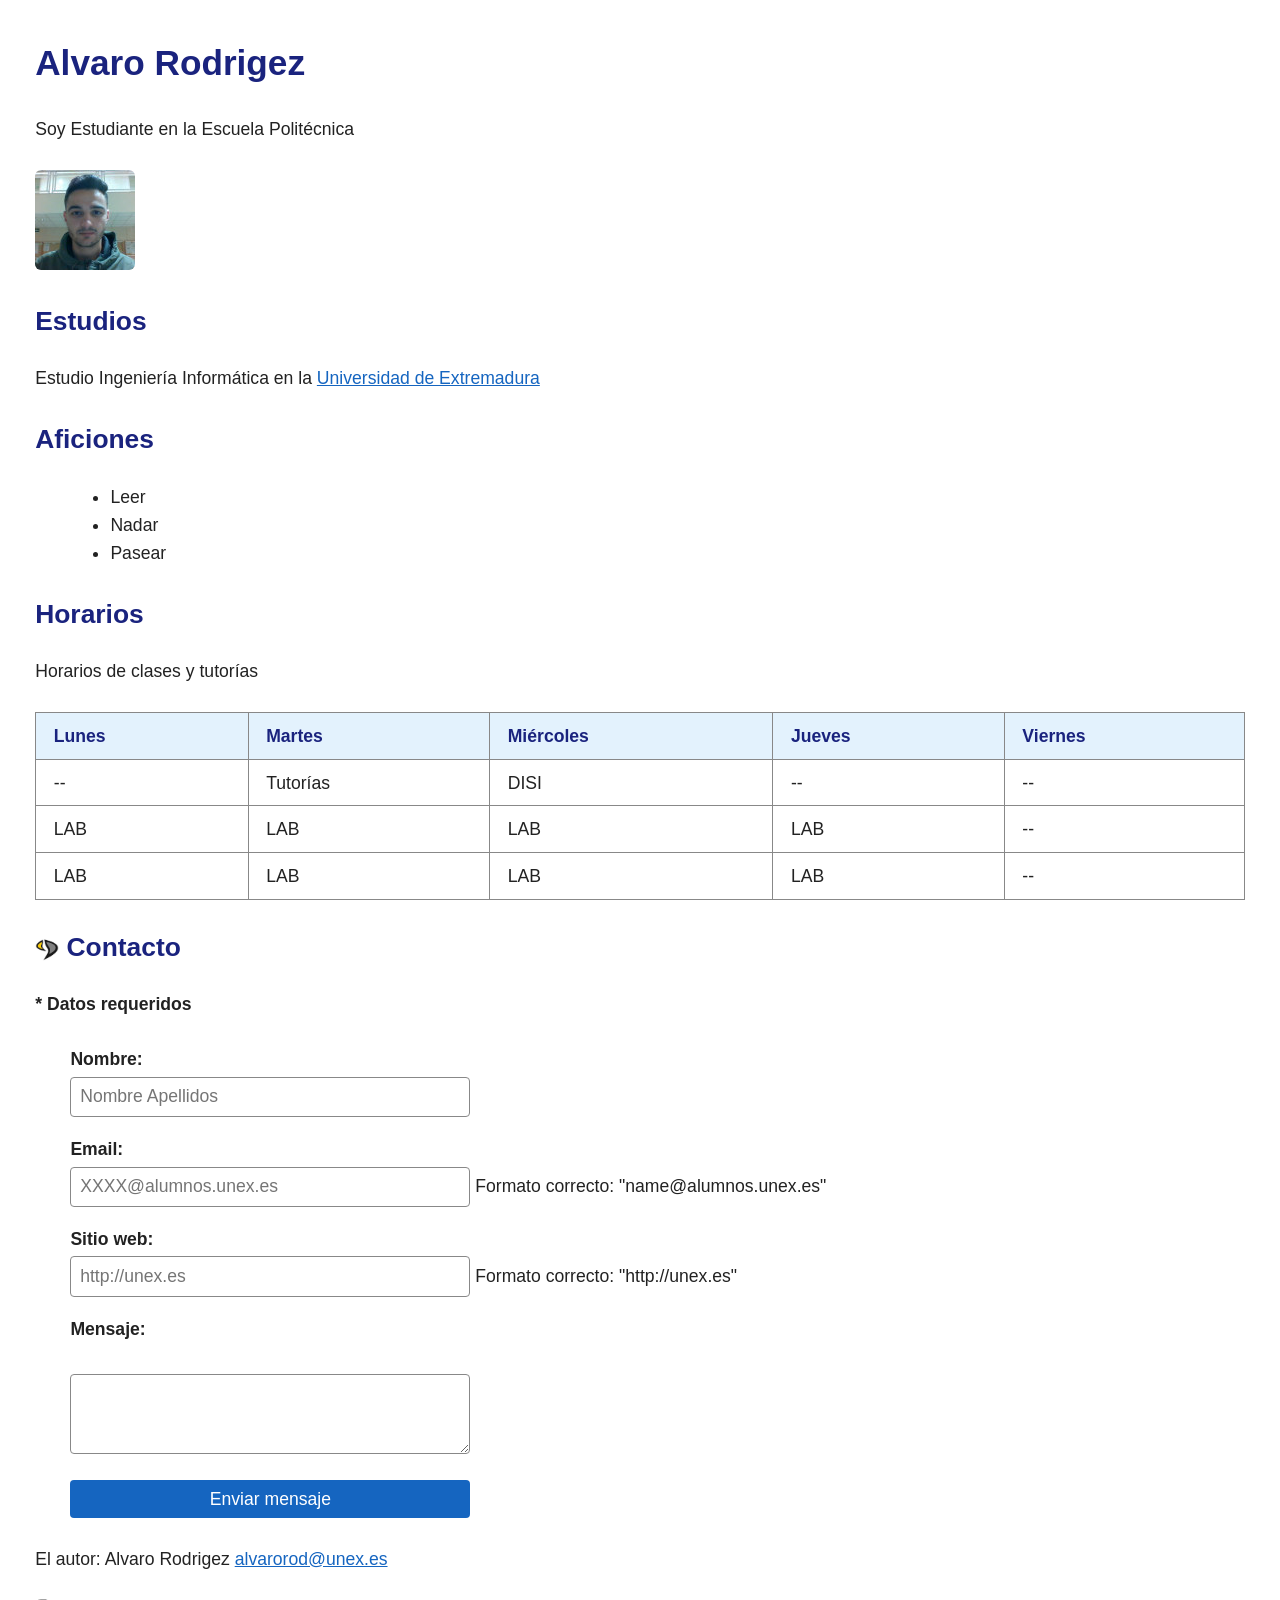
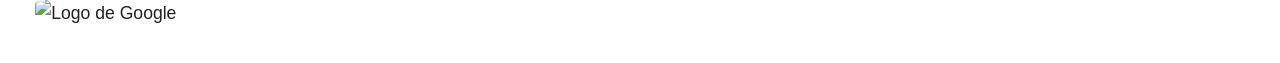
==== PaginasPersonales/PaginaPersonalAlvaroRodrigez.html @ 80b8a4a9 "Primer commit" ====
<!DOCTYPE html>
<html lang="es">
<head>
    <link rel="stylesheet" href="../style.css">
    <title>Pagina Personal Alvaro Rodrigez</title>
    <meta name="viewport" content="width=device-width, initial-scale=1.0">
</head>
<body>
    <h1>Alvaro Rodrigez</h1>
    <p>Soy Estudiante en la Escuela Politécnica</p>
    <img src="../fotos/fotoAlvaro.jpg" alt="Foto de Alvaro Rodrigez" width="100" height="100">

    <h2>Estudios</h2>
    <p>Estudio Ingeniería Informática en la <a href="https://www.unex.es/">Universidad de Extremadura</a></p>

    <h2>Aficiones</h2>
    <ul>
        <li>Leer</li>
        <li>Nadar</li>
        <li>Pasear</li>
    </ul>

    <h2>Horarios</h2>
    <p>Horarios de clases y tutorías</p>
    <table border="0" style="border-collapse: collapse;">
        <tr>
            <th>Lunes</th>
            <th>Martes</th>
            <th>Miércoles</th>
            <th>Jueves</th>
            <th>Viernes</th>
        </tr>
        <tr>
            <td>--</td>
            <td>Tutorías</td>
            <td>DISI</td>
            <td>--</td>
            <td>--</td>
        </tr>
        <tr>
            <td>LAB</td>
            <td>LAB</td>
            <td>LAB</td>
            <td>LAB</td>
            <td>--</td>
        </tr>
        <tr>
            <td>LAB</td>
            <td>LAB</td>
            <td>LAB</td>
            <td>LAB</td>
            <td>--</td>
        </tr>
    </table>

    <h2>
        <img src="../fotos/Escuela_Politécnica.jpeg.jpeg" alt="Icono contacto" width="24" style="vertical-align: middle;">
        Contacto
    </h2>
    <p><strong>* Datos requeridos</strong></p>
    <form>
        <ul style="list-style: none; padding-left: 0;">
            <li>
                <label for="nombre">Nombre:</label>
                <input type="text" id="nombre" name="nombre" placeholder="Nombre Apellidos" required>
            </li>
            <li>
                <label for="email">Email:</label>
                <input type="email" id="email" name="email" placeholder="XXXX@alumnos.unex.es" required>
                <span>Formato correcto: "name@alumnos.unex.es"</span>
            </li>
            <li>
                <label for="web">Sitio web:</label>
                <input type="url" id="web" name="web" placeholder="http://unex.es">
                <span>Formato correcto: "http://unex.es"</span>
            </li>
            <li>
                <label for="mensaje">Mensaje:</label><br>
                <textarea id="mensaje" name="mensaje" rows="4" cols="40"></textarea>
            </li>
            <li>
                <button type="submit">Enviar mensaje</button>
            </li>
        </ul>
    </form>
    <p>El autor: Alvaro Rodrigez <a href="mailto:alvarorod@unex.es">alvarorod@unex.es</a></p>
    <img src="https://www.keyweo.com/wp-content/uploads/2022/03/el-logo-g-de-google.png" alt="Logo de Google" width="100">
</body>
</html>
---- style.css ----
/* Fuente legible y tamaño adecuado */
body {
    font-family: Arial, Verdana, sans-serif;
    font-size: 1.1em;
    background-color: #fff;
    color: #222;
    line-height: 1.6;
    margin: 2em;
}

/* Contraste suficiente para encabezados */
h1, h2, h3 {
    color: #1a237e;
    font-weight: bold;
}

/* Enlaces accesibles */
a {
    color: #1565c0;
    text-decoration: underline;
}
a:focus, a:hover {
    outline: 2px solid #ffb300;
    background-color: #fffde7;
}

/* Formularios accesibles */
label {
    display: block;
    margin-top: 1em;
    font-weight: bold;
}
input, textarea, button {
    font-size: 1em;
    padding: 0.5em;
    margin-top: 0.2em;
    border: 1px solid #888;
    border-radius: 4px;
    width: 100%;
    max-width: 400px;
    box-sizing: border-box;
}
input:focus, textarea:focus, button:focus {
    outline: 2px solid #43a047;
    background-color: #e8f5e9;
}

/* Botón accesible */
button {
    background-color: #1565c0;
    color: #fff;
    border: none;
    cursor: pointer;
    margin-top: 1em;
    min-width: 120px;
}
button:hover, button:focus {
    background-color: #07ce3c;
}

/* Listas y tablas */
ul, ol {
    margin-left: 2em;
}
table {
    border-collapse: collapse;
    width: 100%;
    margin-top: 1em;
}
th, td {
    border: 1px solid #888;
    padding: 0.5em 1em;
    text-align: left;
}
th {
    background-color: #e3f2fd;
    color: #1a237e;
}

/* Imágenes accesibles */
img {
    max-width: 100%;
    height: auto;
    border-radius: 6px;
}

/* Espaciado general */
p, ul, ol, table, form {
    margin-bottom: 1.5em;
}

/* Respetar el modo alto contraste del sistema */
@media (prefers-contrast: more) {
    body, h1, h2, h3, a, label, input, textarea, button, th, td {
        background: #fff !important;
        color: #000 !important;
        border-color: #000 !important;
    }
}
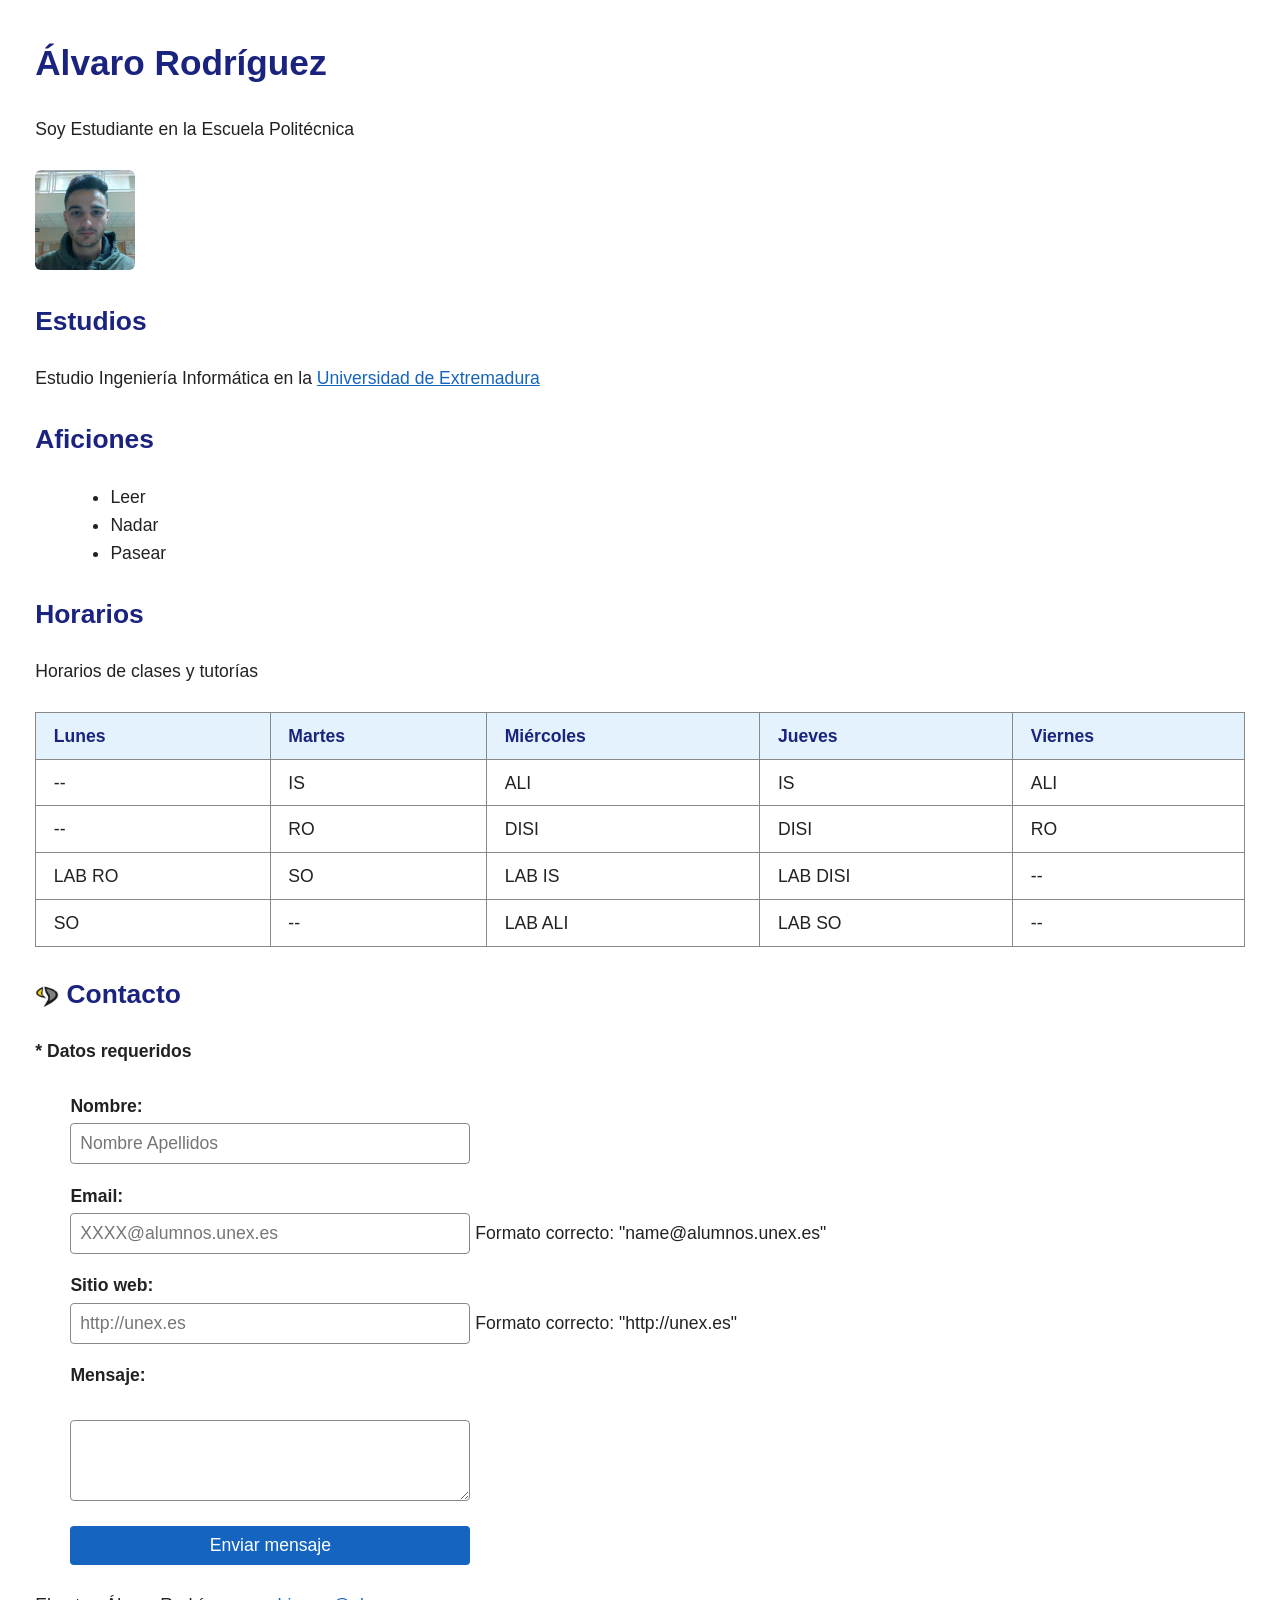
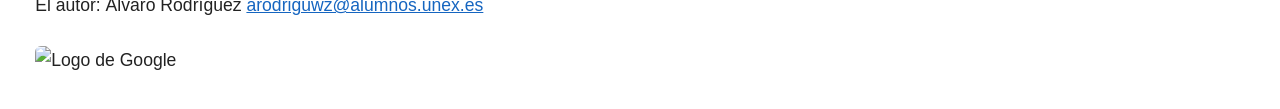
==== commit c2b1d7b4: "cambios en la pagina personal de Álvaro" ====
--- a/PaginasPersonales/PaginaPersonalAlvaroRodrigez.html
+++ b/PaginasPersonales/PaginaPersonalAlvaroRodrigez.html
@@ -2,13 +2,13 @@
 <html lang="es">
 <head>
     <link rel="stylesheet" href="../style.css">
-    <title>Pagina Personal Alvaro Rodrigez</title>
+    <title>Pagina Personal - Álvaro Rodríguez</title>
     <meta name="viewport" content="width=device-width, initial-scale=1.0">
 </head>
 <body>
-    <h1>Alvaro Rodrigez</h1>
+    <h1>Álvaro Rodríguez</h1>
     <p>Soy Estudiante en la Escuela Politécnica</p>
-    <img src="../fotos/fotoAlvaro.jpg" alt="Foto de Alvaro Rodrigez" width="100" height="100">
+    <img src="../fotos/fotoAlvaro.jpg" alt="Foto de Álvaro Rodríguez" width="100" height="100">
 
     <h2>Estudios</h2>
     <p>Estudio Ingeniería Informática en la <a href="https://www.unex.es/">Universidad de Extremadura</a></p>
@@ -32,23 +32,31 @@
         </tr>
         <tr>
             <td>--</td>
-            <td>Tutorías</td>
+            <td>IS</td>
+            <td>ALI</td>
+            <td>IS</td>
+            <td>ALI</td>
+        </tr>
+        <tr>
+            <td>--</td>
+            <td>RO</td>
             <td>DISI</td>
-            <td>--</td>
+            <td>DISI</td>
+            <td>RO</td>
+        </tr>
+        <tr>
+            <td>LAB RO</td>
+            <td>SO</td>
+            <td>LAB IS</td>
+            <td>LAB DISI</td>
             <td>--</td>
         </tr>
+
         <tr>
-            <td>LAB</td>
-            <td>LAB</td>
-            <td>LAB</td>
-            <td>LAB</td>
+            <td>SO</td>
             <td>--</td>
-        </tr>
-        <tr>
-            <td>LAB</td>
-            <td>LAB</td>
-            <td>LAB</td>
-            <td>LAB</td>
+            <td>LAB ALI</td>
+            <td>LAB SO</td>
             <td>--</td>
         </tr>
     </table>
@@ -83,7 +91,7 @@
             </li>
         </ul>
     </form>
-    <p>El autor: Alvaro Rodrigez <a href="mailto:alvarorod@unex.es">alvarorod@unex.es</a></p>
+    <p>El autor: Álvaro Rodríguez <a href="mailto:alvarorod@unex.es">arodriguwz@alumnos.unex.es</a></p>
     <img src="https://www.keyweo.com/wp-content/uploads/2022/03/el-logo-g-de-google.png" alt="Logo de Google" width="100">
 </body>
 </html>
--- a/style.css
+++ b/style.css
@@ -55,7 +55,7 @@
     min-width: 120px;
 }
 button:hover, button:focus {
-    background-color: #07ce3c;
+    background-color: #087124;
 }
 
 /* Listas y tablas */
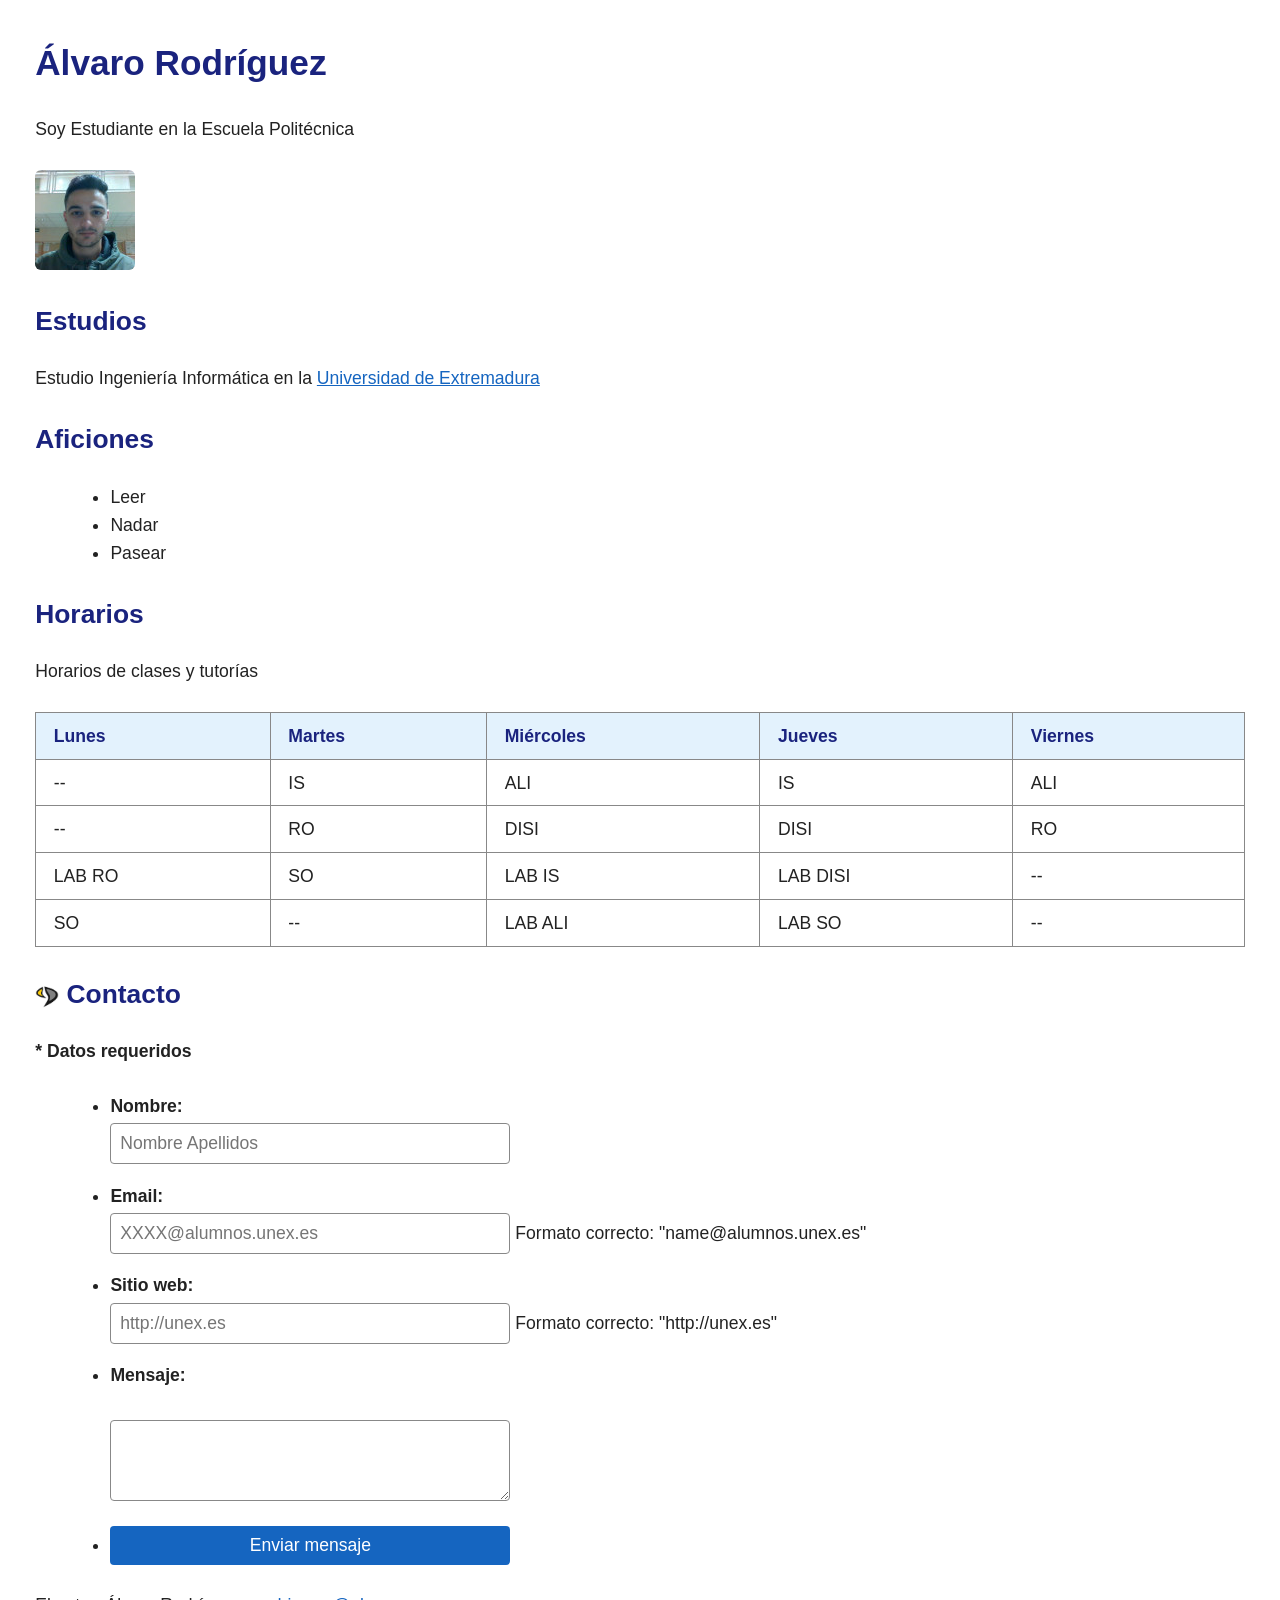
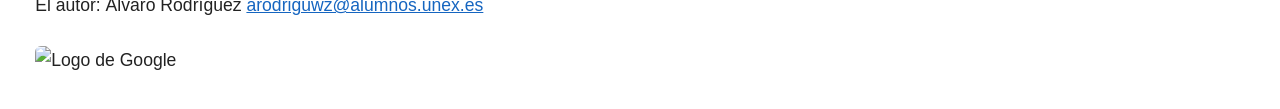
==== commit 2082ff67: "Actualizaciones paginas personales" ====
--- a/PaginasPersonales/PaginaPersonalAlvaroRodrigez.html
+++ b/PaginasPersonales/PaginaPersonalAlvaroRodrigez.html
@@ -22,7 +22,7 @@
 
     <h2>Horarios</h2>
     <p>Horarios de clases y tutorías</p>
-    <table border="0" style="border-collapse: collapse;">
+    <table>
         <tr>
             <th>Lunes</th>
             <th>Martes</th>
@@ -67,7 +67,7 @@
     </h2>
     <p><strong>* Datos requeridos</strong></p>
     <form>
-        <ul style="list-style: none; padding-left: 0;">
+        <ul>
             <li>
                 <label for="nombre">Nombre:</label>
                 <input type="text" id="nombre" name="nombre" placeholder="Nombre Apellidos" required>
